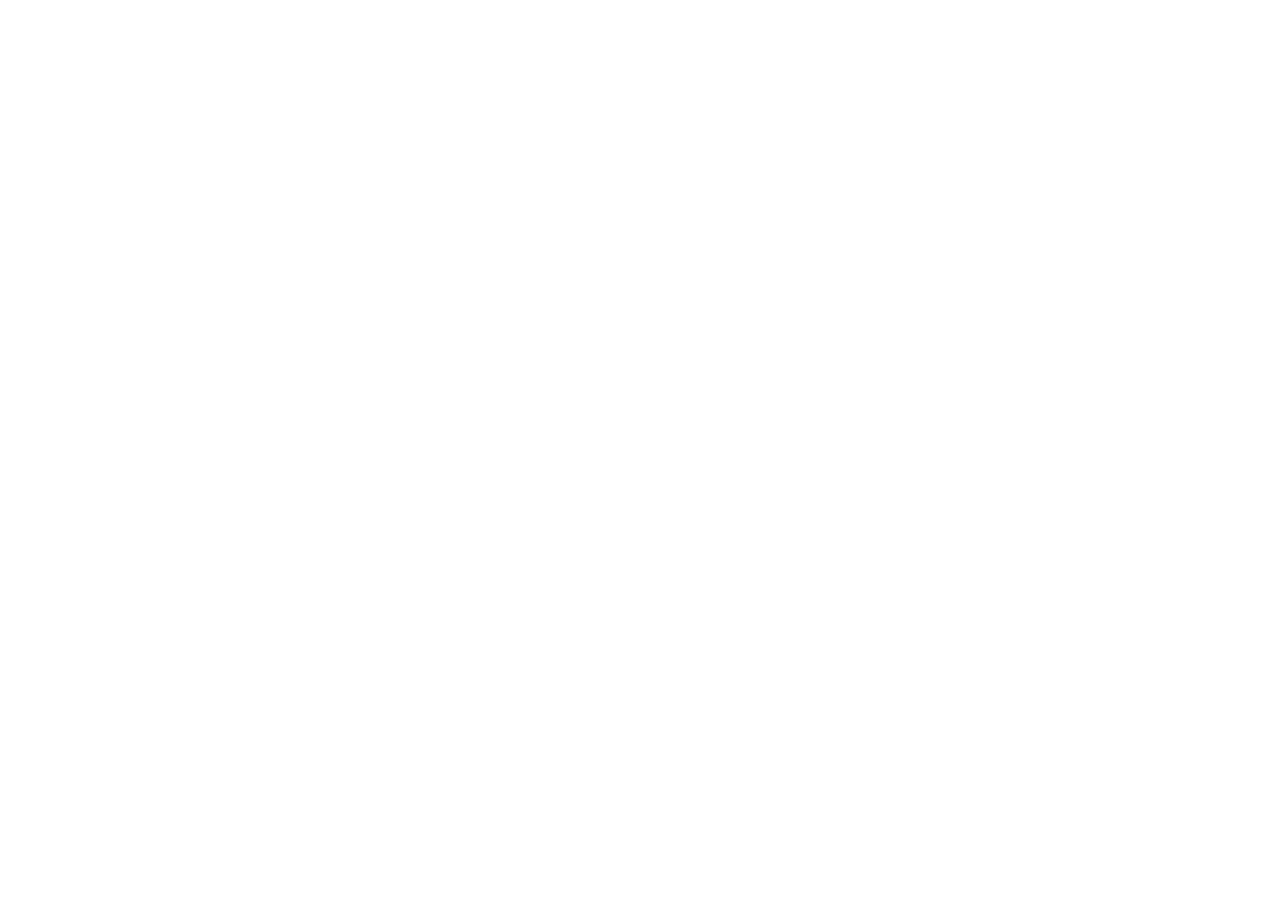
==== Papula/CSS-DAY1/advanced-exercise/index.html @ 5b5d52fe "basic structure added" ====
<!DOCTYPE html>
<html lang="en">
<head>
    <meta charset="UTF-8">
    <meta http-equiv="X-UA-Compatible" content="IE=edge">
    <meta name="viewport" content="width=device-width, initial-scale=1.0">
    <link rel="stylesheet" href="css/main.css">
    <title>Document</title>
</head>
<body>
    
</body>
</html>
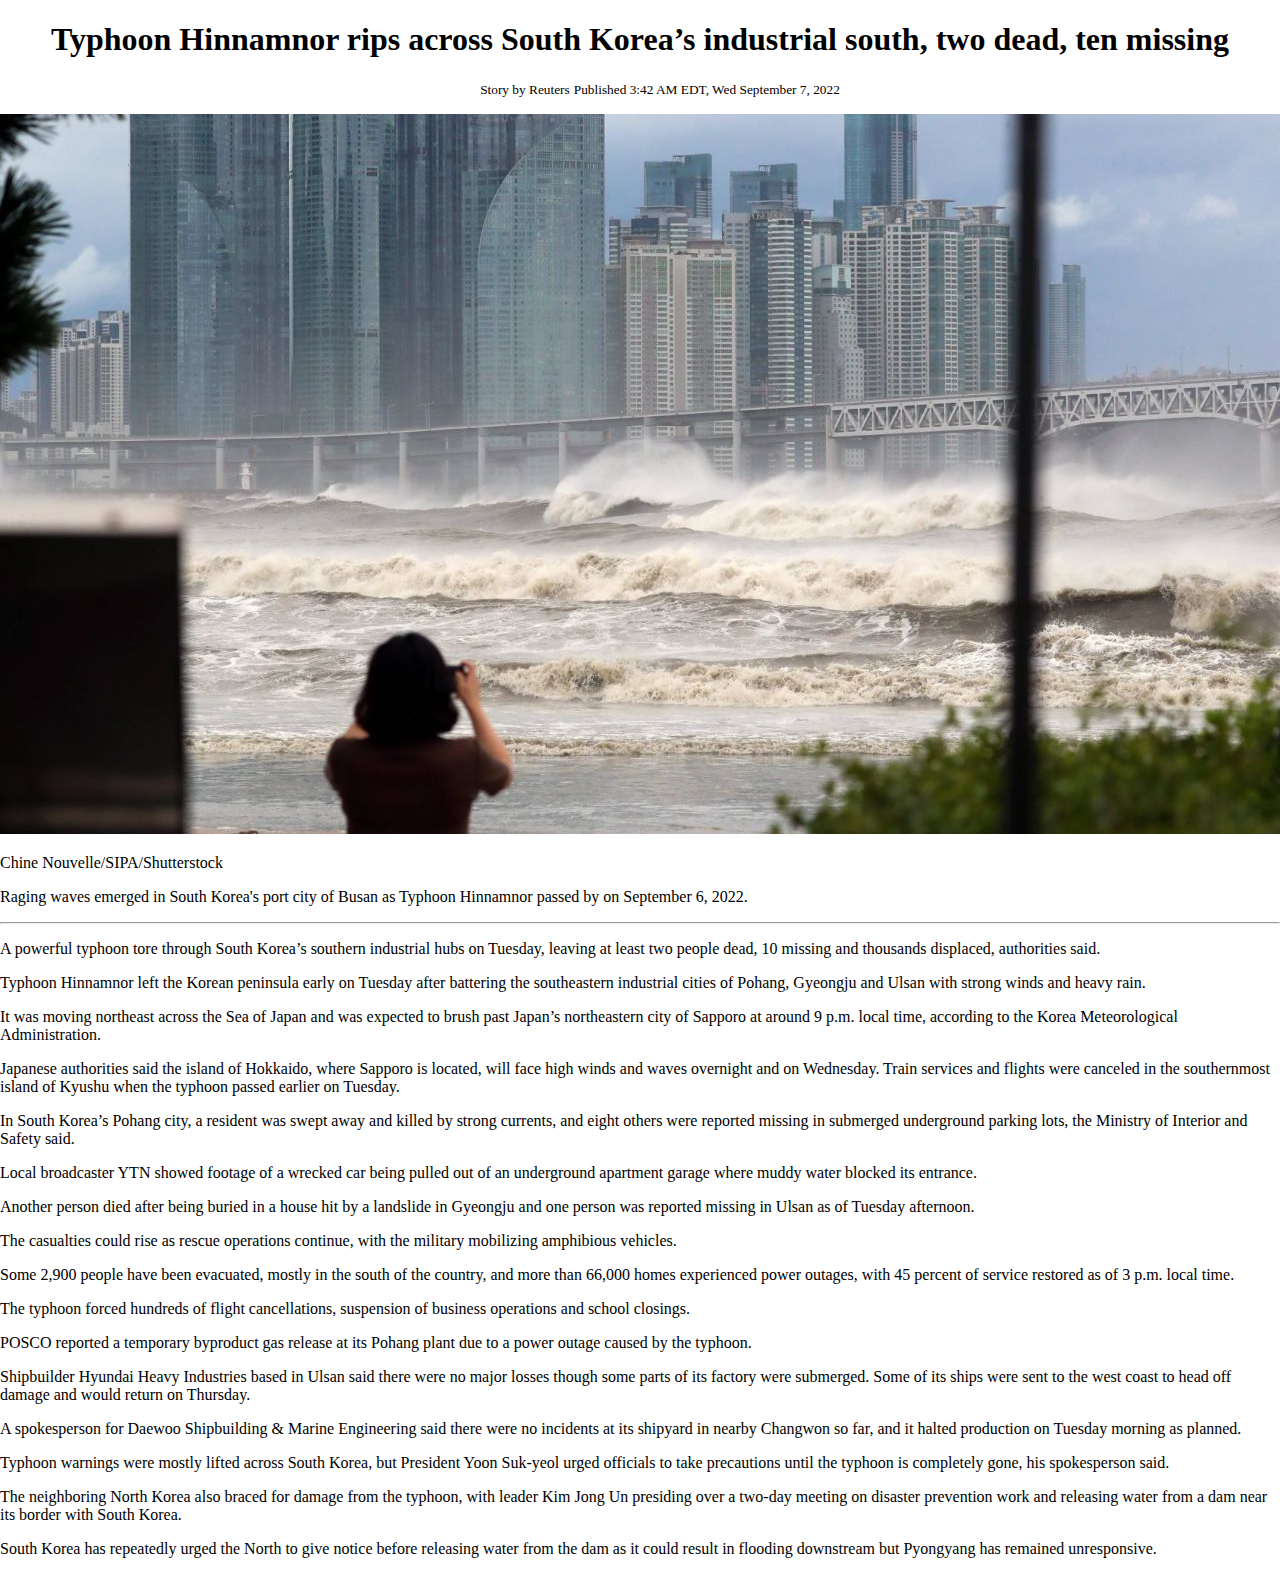
==== commit 50d82d7a: "text + images added" ====
--- a/Papula/CSS-DAY1/advanced-exercise/index.html
+++ b/Papula/CSS-DAY1/advanced-exercise/index.html
@@ -8,6 +8,36 @@
     <title>Document</title>
 </head>
 <body>
-    
+    <article>
+        <h1>Typhoon Hinnamnor rips across South Korea’s industrial south, two dead, ten missing</h1>
+        <ul>
+            <li>Story by Reuters</li>
+            <li>Published 3:42 AM EDT, Wed September 7, 2022</li>
+        </ul>
+        <div>
+        <img src="images/image0.jpg" alt="Image0">
+        <p>Chine Nouvelle/SIPA/Shutterstock</p>
+        <p>Raging waves emerged in South Korea's port city of Busan as Typhoon Hinnamnor passed by on September 6, 2022.</p>
+        <hr>
+        </div>
+        <div>
+            <p>A powerful typhoon tore through South Korea’s southern industrial hubs on Tuesday, leaving at least two people dead, 10 missing and thousands displaced, authorities said.</p>
+            <p>Typhoon Hinnamnor left the Korean peninsula early on Tuesday after battering the southeastern industrial cities of Pohang, Gyeongju and Ulsan with strong winds and heavy rain.</p>
+            <p>It was moving northeast across the Sea of Japan and was expected to brush past Japan’s northeastern city of Sapporo at around 9 p.m. local time, according to the Korea Meteorological Administration.</p>
+            <p>Japanese authorities said the island of Hokkaido, where Sapporo is located, will face high winds and waves overnight and on Wednesday. Train services and flights were canceled in the southernmost island of Kyushu when the typhoon passed earlier on Tuesday.</p>
+            <p>In South Korea’s Pohang city, a resident was swept away and killed by strong currents, and eight others were reported missing in submerged underground parking lots, the Ministry of Interior and Safety said.</p>
+            <p>Local broadcaster YTN showed footage of a wrecked car being pulled out of an underground apartment garage where muddy water blocked its entrance.</p>
+            <p>Another person died after being buried in a house hit by a landslide in Gyeongju and one person was reported missing in Ulsan as of Tuesday afternoon.</p>
+            <p>The casualties could rise as rescue operations continue, with the military mobilizing amphibious vehicles.</p>
+            <p>Some 2,900 people have been evacuated, mostly in the south of the country, and more than 66,000 homes experienced power outages, with 45 percent of service restored as of 3 p.m. local time.</p>
+            <p>The typhoon forced hundreds of flight cancellations, suspension of business operations and school closings.</p>
+            <p>POSCO reported a temporary byproduct gas release at its Pohang plant due to a power outage caused by the typhoon.</p>
+            <p>Shipbuilder Hyundai Heavy Industries based in Ulsan said there were no major losses though some parts of its factory were submerged. Some of its ships were sent to the west coast to head off damage and would return on Thursday.</p>
+            <p>A spokesperson for Daewoo Shipbuilding & Marine Engineering said there were no incidents at its shipyard in nearby Changwon so far, and it halted production on Tuesday morning as planned.</p>
+            <p>Typhoon warnings were mostly lifted across South Korea, but President Yoon Suk-yeol urged officials to take precautions until the typhoon is completely gone, his spokesperson said.</p>
+            <p>The neighboring North Korea also braced for damage from the typhoon, with leader Kim Jong Un presiding over a two-day meeting on disaster prevention work and releasing water from a dam near its border with South Korea.</p>
+            <p>South Korea has repeatedly urged the North to give notice before releasing water from the dam as it could result in flooding downstream but Pyongyang has remained unresponsive.</p>
+        </div>
+    </article>
 </body>
 </html>--- a/Papula/CSS-DAY1/advanced-exercise/css/main.css
+++ b/Papula/CSS-DAY1/advanced-exercise/css/main.css
@@ -0,0 +1,18 @@
+body{
+    margin: 0 auto;
+    max-width: 1280px;
+}
+
+h1{
+    text-align: center;
+}
+
+ul{
+    text-align: center;
+}
+
+ul > li{
+    display: inline;  
+    font-size: smaller;
+}
+
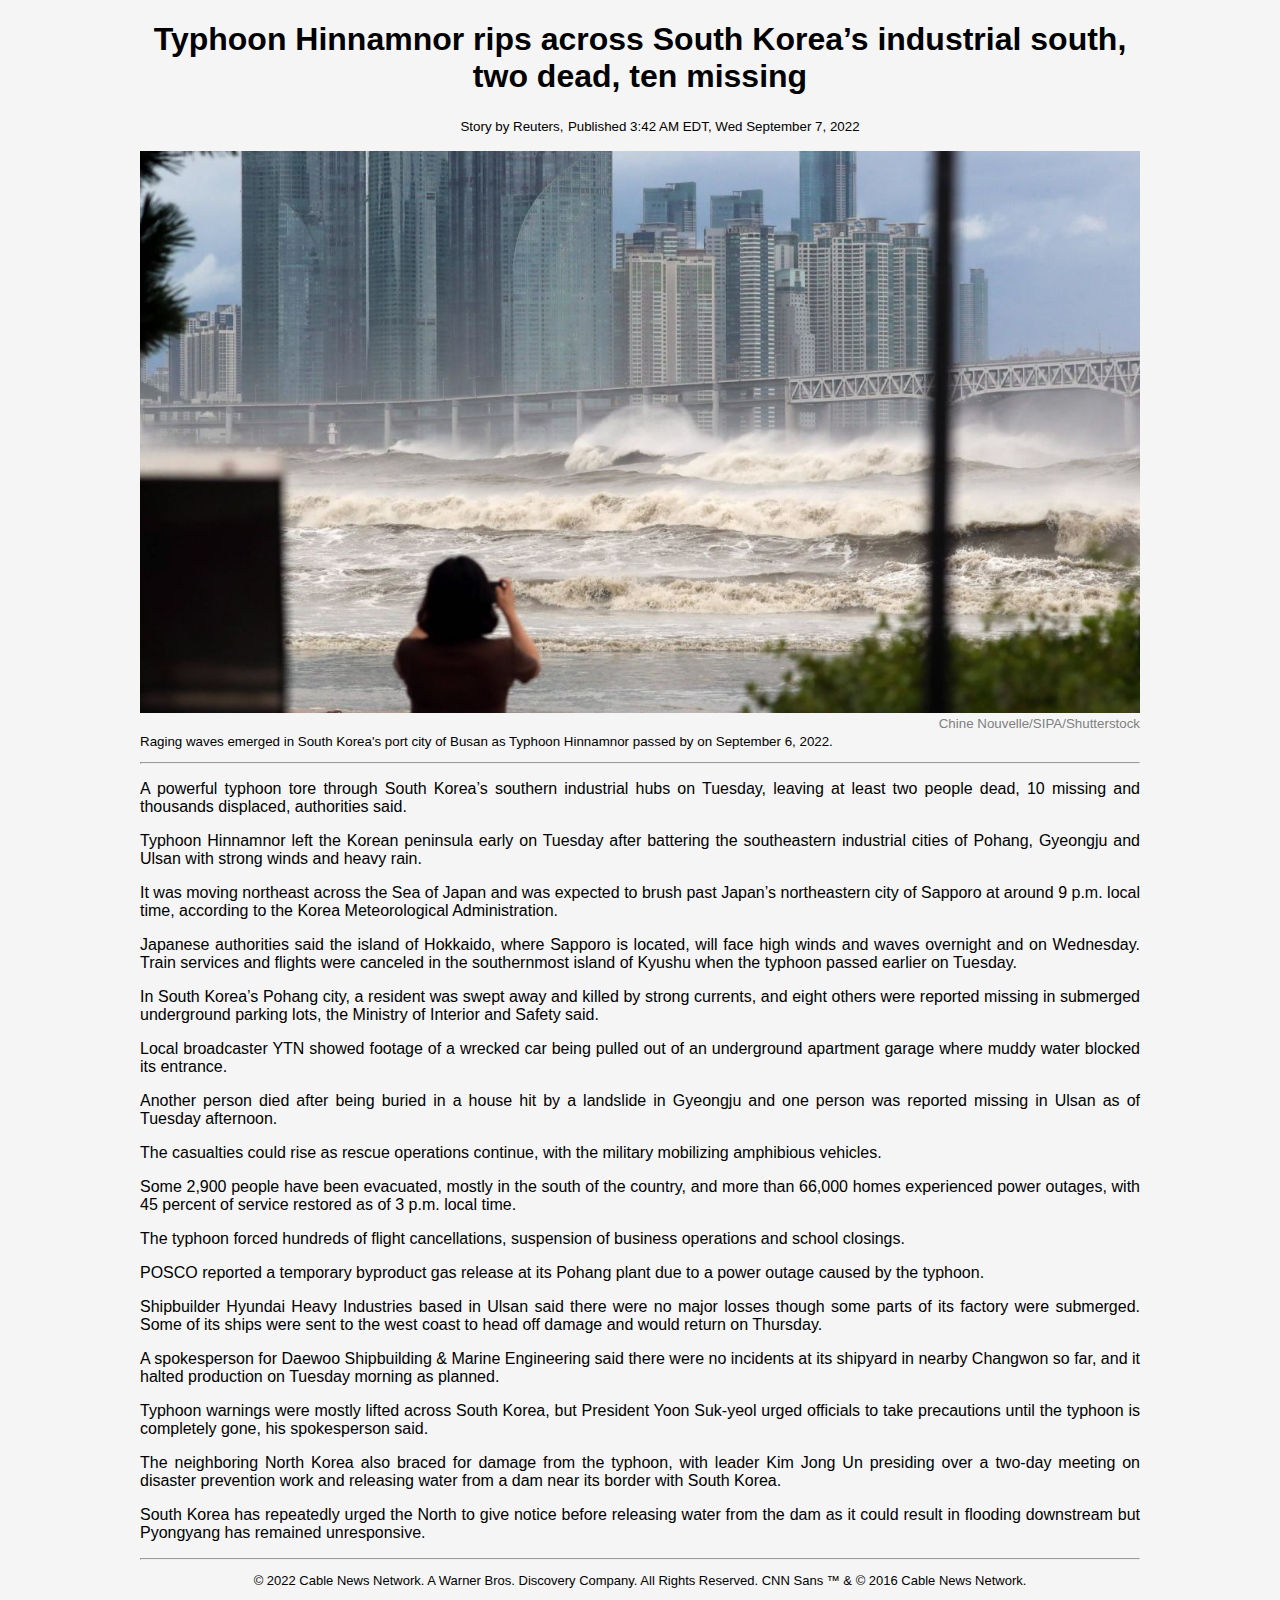
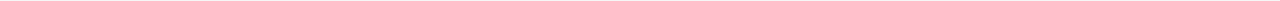
==== commit eb3a1edf: "advanced exercise complete" ====
--- a/Papula/CSS-DAY1/advanced-exercise/index.html
+++ b/Papula/CSS-DAY1/advanced-exercise/index.html
@@ -7,20 +7,20 @@
     <link rel="stylesheet" href="css/main.css">
     <title>Document</title>
 </head>
-<body>
+<body style="background-color: whitesmoke;">
     <article>
         <h1>Typhoon Hinnamnor rips across South Korea’s industrial south, two dead, ten missing</h1>
         <ul>
-            <li>Story by Reuters</li>
+            <li>Story by Reuters,</li>
             <li>Published 3:42 AM EDT, Wed September 7, 2022</li>
         </ul>
         <div>
         <img src="images/image0.jpg" alt="Image0">
-        <p>Chine Nouvelle/SIPA/Shutterstock</p>
-        <p>Raging waves emerged in South Korea's port city of Busan as Typhoon Hinnamnor passed by on September 6, 2022.</p>
+        <p style="color: grey; font-size: smaller; text-align: end; margin-top: -.1em;">Chine Nouvelle/SIPA/Shutterstock</p>
+        <p style="font-size: smaller; margin-top: -.8em;">Raging waves emerged in South Korea's port city of Busan as Typhoon Hinnamnor passed by on September 6, 2022.</p>
         <hr>
         </div>
-        <div>
+        <div style="text-align: justify; margin: 0 auto;">
             <p>A powerful typhoon tore through South Korea’s southern industrial hubs on Tuesday, leaving at least two people dead, 10 missing and thousands displaced, authorities said.</p>
             <p>Typhoon Hinnamnor left the Korean peninsula early on Tuesday after battering the southeastern industrial cities of Pohang, Gyeongju and Ulsan with strong winds and heavy rain.</p>
             <p>It was moving northeast across the Sea of Japan and was expected to brush past Japan’s northeastern city of Sapporo at around 9 p.m. local time, according to the Korea Meteorological Administration.</p>
@@ -39,5 +39,10 @@
             <p>South Korea has repeatedly urged the North to give notice before releasing water from the dam as it could result in flooding downstream but Pyongyang has remained unresponsive.</p>
         </div>
     </article>
+    <footer>
+        <hr>
+        <p>© 2022 Cable News Network. A Warner Bros. Discovery Company. All Rights Reserved.
+            CNN Sans ™ & © 2016 Cable News Network.</p>
+    </footer>
 </body>
 </html>--- a/Papula/CSS-DAY1/advanced-exercise/css/main.css
+++ b/Papula/CSS-DAY1/advanced-exercise/css/main.css
@@ -1,6 +1,8 @@
 body{
+    font-family: Arial, Helvetica, sans-serif;
     margin: 0 auto;
-    max-width: 1280px;
+    max-width: 1000px;
+    background-color: antiquewhite;
 }
 
 h1{
@@ -16,3 +18,12 @@
     font-size: smaller;
 }
 
+img{
+    width: 1000px;
+}
+
+footer > p{
+    text-align: center;
+    font-size: small;
+}
+
